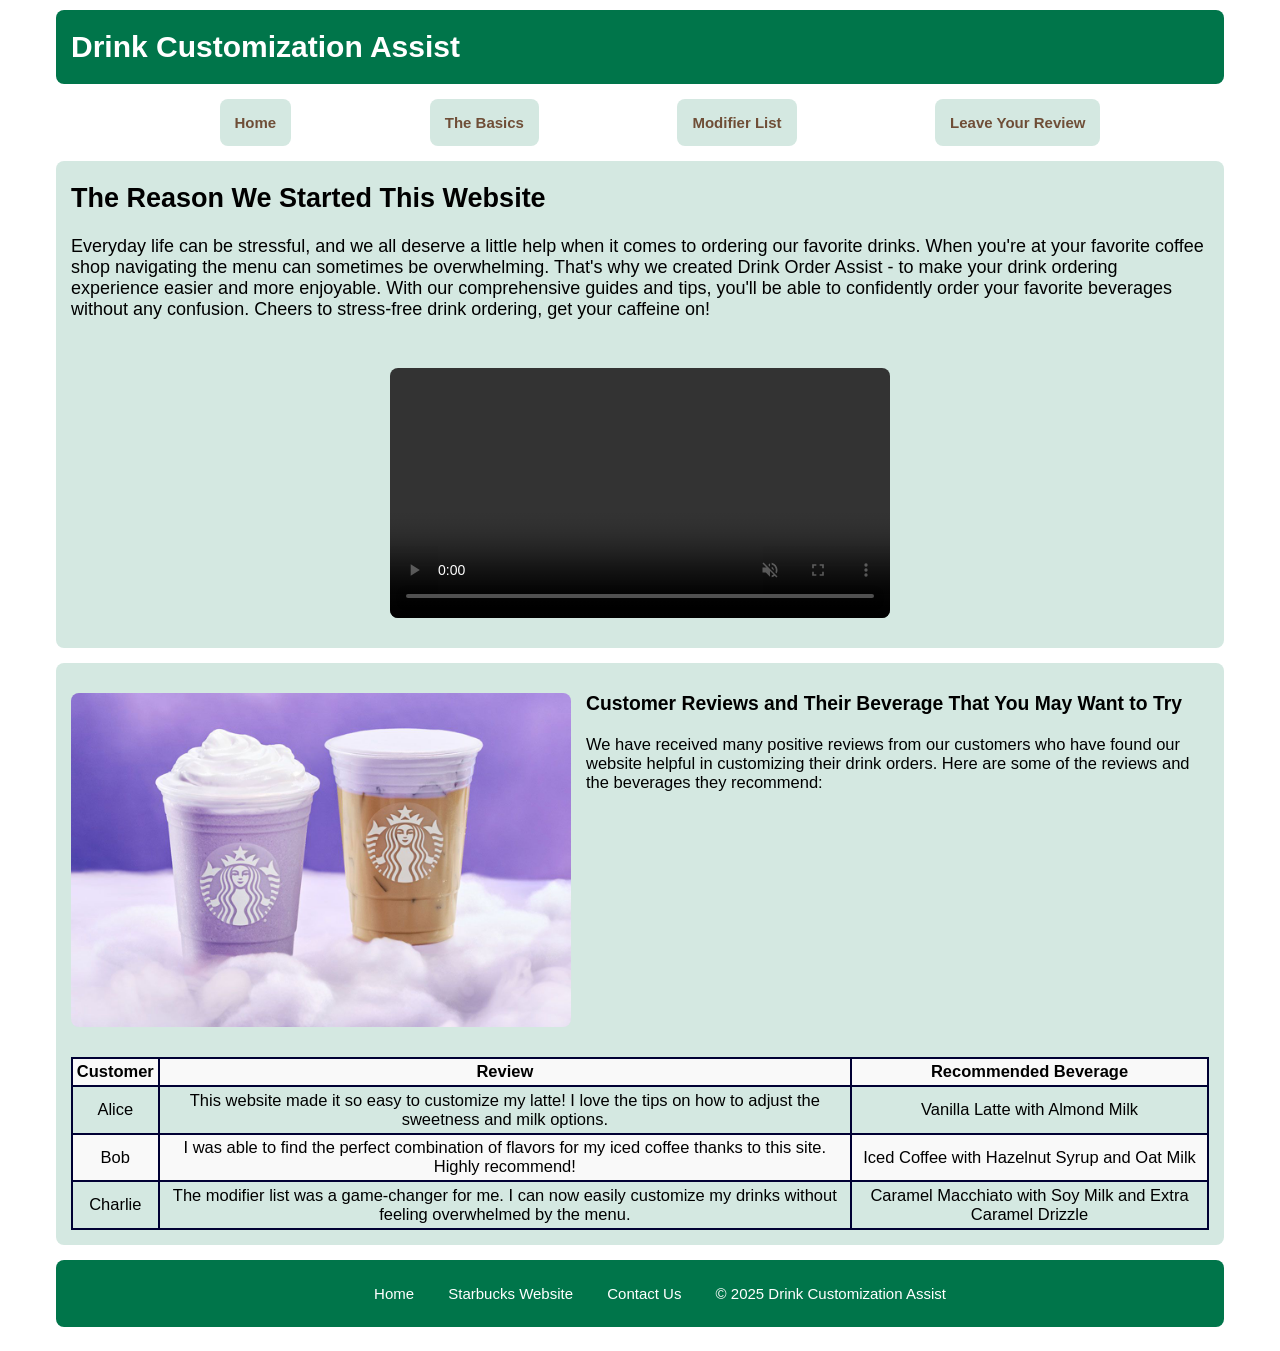
==== basics.html @ 6dc161cf "CIS 300 Project - Drink Customization Assist" ====
<!DOCTYPE html>
<html lang="en">
<head>
    <meta charset="utf-8">
    <meta name="description" content="A website to assist customers in 
    customizing their drink orders at coffee shops.">
    <title>Drink Customization Assist</title>
    <link href="drink.css" rel="stylesheet">
</head>
<body>
    <div id="wrapper">
    <header>
        <h1>Drink Customization Assist</h1>
    </header>
    <nav>
         <ul>
            <li><a href="index.html">Home</a></li>
            <li><a href="basics.html">The Basics</a></li>
            <li><a href="modifiers.html">Modifier List</a></li>
            <li><a href="review.html">Leave Your Review</a></li>
         </ul>
      </nav>
    <main>
        <section id="introduction-section">
            <div id="text-content">
                <h2>The Reason We Started This Website</h2>
                    <p>
                        Everyday life can be stressful, and we all deserve a little help 
                        when it comes to ordering our favorite drinks. When you're at your 
                        favorite coffee shop navigating the menu can sometimes be overwhelming. 
                        That's why we created Drink Order Assist - to make your drink ordering 
                        experience easier and more enjoyable. With our comprehensive guides and 
                        tips, you'll be able to confidently order your favorite beverages without 
                        any confusion. Cheers to stress-free drink ordering, get your caffeine on!
                    </p>
            </div>
            <video controls autoplay muted loop>
                <source src="video.mp4" type="video/mp4">
                Your browser does not support the video tag.
            </video>
        </section>
        <section id="reviews-section">
            <img src="lavender.jpg" alt="Image of Beverages" >
            <div class="text-content">
                <h3>Customer Reviews and Their Beverage That You May Want to Try</h2>
                    <p>
                        We have received many positive reviews from our 
                        customers who have found our website helpful in 
                        customizing their drink orders. Here are some of 
                        the reviews and the beverages they recommend:
                    </p>
            </div>
                <table>
                    <tr>
                        <th>Customer</th>
                        <th>Review</th>
                        <th>Recommended Beverage</th>
                    </tr>
                    <tr>
                        <td>Alice</td>
                        <td>This website made it so easy to customize my latte! I love the tips on how to adjust the sweetness and milk options.</td>
                        <td>Vanilla Latte with Almond Milk</td>
                    </tr>
                    <tr>
                        <td>Bob</td>
                        <td>I was able to find the perfect combination of flavors for my iced coffee thanks to this site. Highly recommend!</td>
                        <td>Iced Coffee with Hazelnut Syrup and Oat Milk</td>
                    </tr>
                    <tr>
                        <td>Charlie</td>
                        <td>The modifier list was a game-changer for me. I can now easily customize my drinks without feeling overwhelmed by the menu.</td>
                        <td>Caramel Macchiato with Soy Milk and Extra Caramel Drizzle</td>
                    </tr>
                </table>
        </section>
    </main>
    <footer>
        <ul>
            <li><a href="index.html">Home</a></li>
            <li><a href="https://www.starbucks.com/">Starbucks Website</a></li>
            <li><a href="mailto:emtan@asu.edu">Contact Us</a></li>
            <li>&copy; 2025 Drink Customization Assist</li>
        </ul>
    </footer>
    </div>
</body>
</html>
---- drink.css ----
/* Chosen Colors:
        text: #000000           (black)
        background: #ffffff     (white)
        primary: #00754a        (green)
        secondary: #d4e8e1      (light green)
        accent: #c89e6a         (tan)
        link: #6f4e37           (brown)
*/
body { 
    background-color: #ffffff;
    font-family: 'Trebuchet MS', Arial, sans-serif;
    padding: .1rem;
}
#wrapper {
    background-repeat: no-repeat; 
}
header { 
    background-color: #00754a; 
    color: #FFFFFF;
    text-align: center;
    padding: 20px 20px;
    margin: 0 1rem;
    border-radius: 8px;
}
header a {
    text-decoration: none;
}
nav {
    font-weight: bold;
    padding: 0;
}
nav ul {
    display: flex;
    justify-content: space-evenly;
    list-style-type: none;
}
nav a {
    text-decoration: none;
    display: block;
    background-color: #d4e8e1;
    padding: 1rem;
    color: #6f4e37;
    border-radius: 8px;
}
nav a:visited {
    color: #c89e6a;
}
nav a:hover {
    color: #FFFFFF;
    background-color: #00754a;
}
main { 
    background-color: #FFFFFF;
    padding: 0 1rem;
    display: block;
}
main a {
    color: #00754a;
    text-decoration: none;
}
#introduction-section {
    display: flex;
    align-items: flex-start;
    background-color: #d4e8e1;
    padding: 1rem;
    margin: 1rem 0;
    gap: 1rem;
    border-radius: 8px;
    font-size: 1.2rem;
}
.text-content {
    flex: 1;
}
video, img {
    display: block;
    margin: 1rem auto;
    width: 100%;
    max-width: 600px;
    height: auto;
    border-radius: 8px;
}
#reviews-section {
    display: flex;
    align-items: flex-start;
    background-color: #d4e8e1;
    padding: 1rem;
    gap: 1rem;
    border-radius: 8px;
    font-size: 1.1rem;
}
table {
    border: 2px solid #000033;
    border-collapse: collapse;
    
}
td, th {
    padding: .25rem;
    border: 2px solid #000033;
}
td {
    text-align: center;
    font-size: .9snirem;
}
tr:nth-of-type(odd) {
    background-color: #f9f9f9;
}
footer {
    background-color: #00754a;
    color: #FFFFFF;
    text-align: center;
    padding: 10px 20px;
    margin: 1rem;
    border-radius: 8px;
}
footer ul {
    list-style-type: none;
}
footer li {
    display: inline;
    margin: 0 1rem;
}
footer a {
    color: #FFFFFF;
    text-decoration: none;
}
footer a:hover {
    color: #c89e6a;
}
main ul  {
    list-style-type: disc;
    margin-left: 20px;
}
main ul li {
    margin-bottom: 10px;
}
h1  {   
    margin-bottom: 0;
    margin-top: 0;
}
h2 {
    margin-top: .5rem;
}
h3 {
    margin-top: 1rem;
}
@media (max-width:879px) {
    html {
        font-size: 14px;
    }
    #wrapper {
        margin: 1rem;
    }
    nav ul {
        display: block;
        margin: 0;
        padding: 1rem;
    }
    nav a {
        display: block;
        margin: .25rem 0;
        text-align: center;
    }
    #introduction-section,
    #reviews-section {
        flex-direction: column;
        align-items: center;
    }
    footer {
        text-align: center;
        padding: 2.5px 5px;
        margin: 1rem;
        border-radius: 8px;
    }
    footer ul {
        padding: 0;
        margin: 0;
    }
    footer li {
        display: block;
        margin: .5rem 0;
    }
    @supports (display: grid) {
        header {
            grid-area: header;
        }
        nav {
            grid-area: nav;
        }
        main {
            grid-area: main;
        }
        footer {
            grid-area: footer;
        }
        #wrapper {
            display: grid;
            grid-template-areas: 
                "header"
                "nav"
                "main"
                "footer";
        }
        #reviews-section .text-content {
            grid-area: text;
        }
        #reviews-section img {
            grid-area: image;
        }
        #reviews-section table {
            grid-area: table;
        }
        #reviews-section {
            display: grid;
            grid-template-areas: 
                "text"
                "image"
                "table";
            gap: 1rem;
        }
    }
}
@media (min-width: 880px) and (max-width: 1575px) {
    html {
        font-size: 15px;
    }
    #wrapper {
        margin: auto;
        width: 95%;
    }
    header {
        text-align: left;
        padding-left: 1em;
    }
    #introduction-section {
        flex-direction: column;
        align-items: center;
    }
    video, img {
        display: block;
        margin: 1rem auto;
        width: 100%;
        max-width: 500px;
        height: auto;
        border-radius: 8px;
    }
    @supports (display: grid) {
        #reviews-section .text-content {
            grid-area: text;
        }
        #reviews-section img {
            grid-area: image;
        }
        #reviews-section table {
            grid-area: table;
        }
        #reviews-section {
            display: grid;
            grid-template-areas: 
                "image text"
                "table table";
            gap: 1rem;
        }
    }
}

@media (min-width:1576px) {
    #wrapper {
        margin: auto;
        width: 95%;
    }
    header {
        text-align: left;
    }
    #introduction-section .text-content {
        margin: 4rem;
    }
    video {
        margin-right: 2rem;
    }
    @supports (display: grid) {
        header {
            grid-area: header;
        }
        nav {
            grid-area: nav;
        }
        main {
            grid-area: main;
        }
        footer {
            grid-area: footer;
        }
        #wrapper {
            display: grid;
            grid-template-areas: 
                "header nav"
                "main main"
                "footer footer";
        }
        #reviews-section .text-content {
            margin: 1.5rem 1rem;
            grid-area: text;
        }
        #reviews-section img {
            grid-area: image;
        }
        #reviews-section table {
            margin: 1.5rem 1rem;
            grid-area: table;
        }
        #reviews-section {
            display: grid;
            grid-template-areas: 
                "image text table";
            gap: 1rem;
        }
    }
}
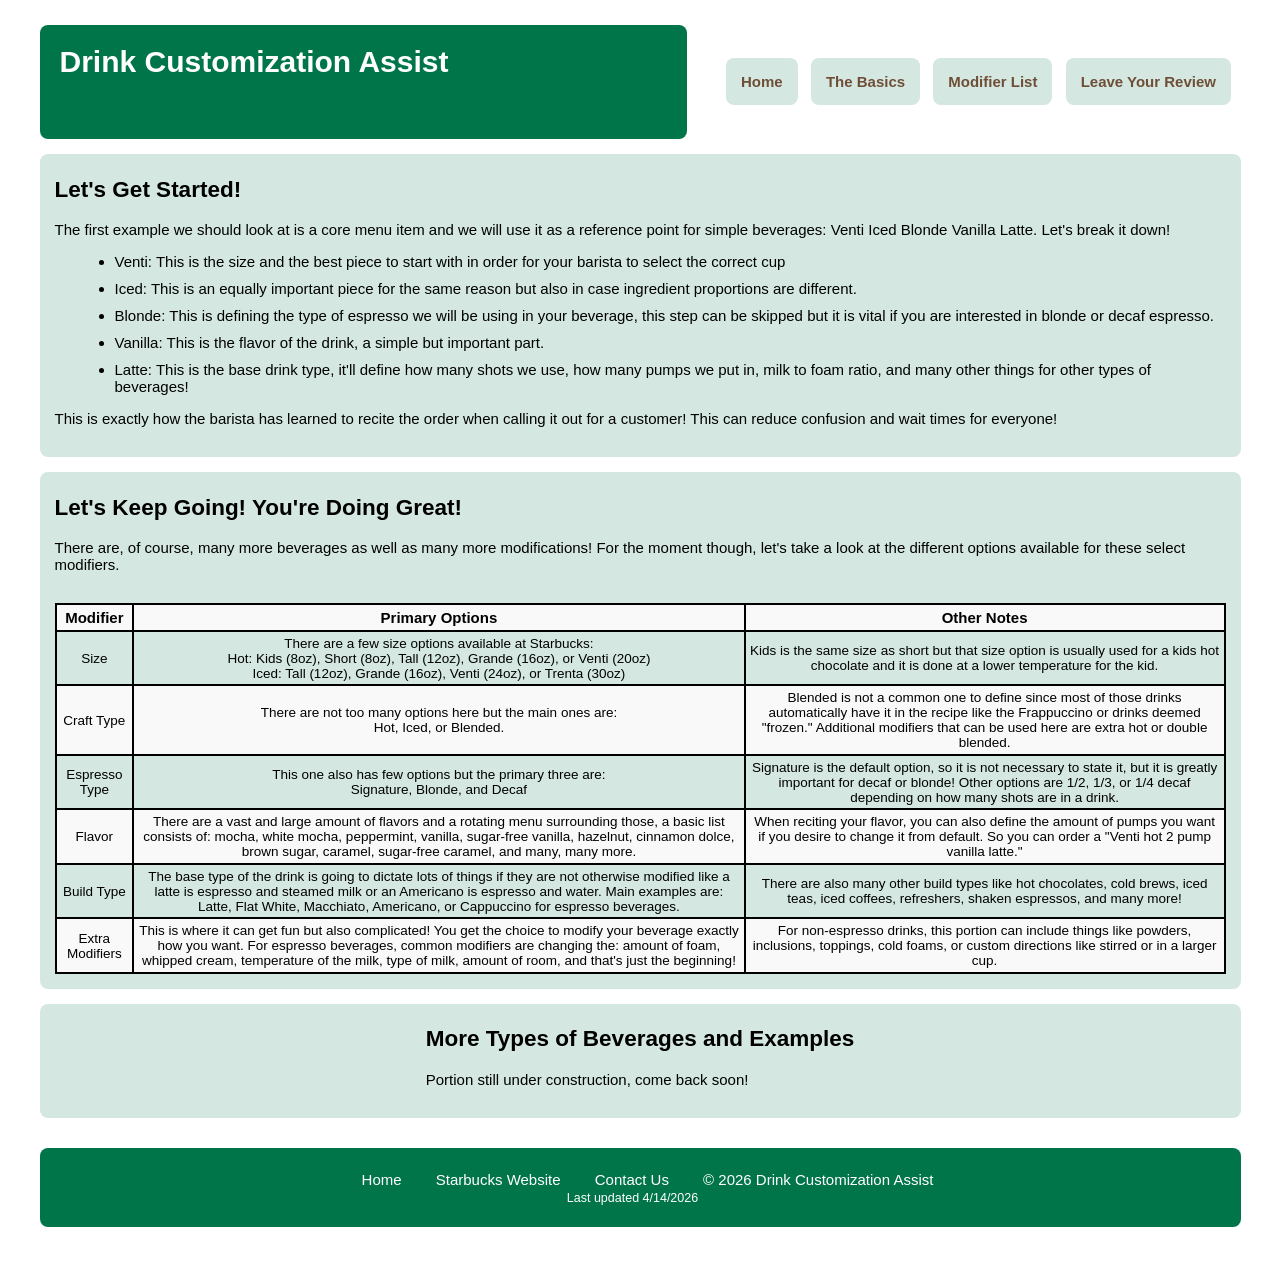
==== commit 96185132: "Created a second page and fixed on main/css Created a second page Fixed small errors on index.html C" ====
--- a/basics.html
+++ b/basics.html
@@ -4,7 +4,7 @@
     <meta charset="utf-8">
     <meta name="description" content="A website to assist customers in 
     customizing their drink orders at coffee shops.">
-    <title>Drink Customization Assist</title>
+    <title>Drink Customization Assist | Basics</title>
     <link href="drink.css" rel="stylesheet">
 </head>
 <body>
@@ -21,57 +21,146 @@
          </ul>
       </nav>
     <main>
-        <section id="introduction-section">
-            <div id="text-content">
-                <h2>The Reason We Started This Website</h2>
+        <section id="basics-intro">
+            <div class="text-content">
+                <h2>Let's Get Started!</h2>
                     <p>
-                        Everyday life can be stressful, and we all deserve a little help 
-                        when it comes to ordering our favorite drinks. When you're at your 
-                        favorite coffee shop navigating the menu can sometimes be overwhelming. 
-                        That's why we created Drink Order Assist - to make your drink ordering 
-                        experience easier and more enjoyable. With our comprehensive guides and 
-                        tips, you'll be able to confidently order your favorite beverages without 
-                        any confusion. Cheers to stress-free drink ordering, get your caffeine on!
+                        The first example we should look at is a core menu item and 
+                        we will use it as a reference point for simple beverages:
+                        Venti Iced Blonde Vanilla Latte. Let's break it down!
+                    </p>
+                    <ul>
+                        <li>
+                            Venti: This is the size and the best piece to start with 
+                            in order for your barista to select the correct cup
+                        </li>
+                        <li>
+                            Iced: This is an equally important piece for the same reason
+                            but also in case ingredient proportions are different.
+                        </li>
+                        <li>
+                            Blonde: This is defining the type of espresso we will be using
+                            in your beverage, this step can be skipped but it is vital if
+                            you are interested in blonde or decaf espresso.
+                        </li>
+                        <li>
+                            Vanilla: This is the flavor of the drink, a simple but important part.
+                        </li>
+                        <li>
+                            Latte: This is the base drink type, it'll define how many shots we use, 
+                            how many pumps we put in, milk to foam ratio, and many other things
+                            for other types of beverages!
+                        </li>
+                    </ul>
+                    <p>
+                        This is exactly how the barista has learned to recite the order
+                        when calling it out for a customer! This can reduce confusion and
+                        wait times for everyone!
                     </p>
             </div>
-            <video controls autoplay muted loop>
-                <source src="video.mp4" type="video/mp4">
-                Your browser does not support the video tag.
-            </video>
         </section>
-        <section id="reviews-section">
-            <img src="lavender.jpg" alt="Image of Beverages" >
+        <section id="basics-extended">
             <div class="text-content">
-                <h3>Customer Reviews and Their Beverage That You May Want to Try</h2>
+                <h2>Let's Keep Going! You're Doing Great!</h2>
                     <p>
-                        We have received many positive reviews from our 
-                        customers who have found our website helpful in 
-                        customizing their drink orders. Here are some of 
-                        the reviews and the beverages they recommend:
+                        There are, of course, many more beverages as well as many 
+                        more modifications! For the moment though, let's take a look
+                        at the different options available for these select modifiers.
                     </p>
             </div>
                 <table>
                     <tr>
-                        <th>Customer</th>
-                        <th>Review</th>
-                        <th>Recommended Beverage</th>
+                        <th>Modifier</th>
+                        <th>Primary Options</th>
+                        <th>Other Notes</th>
                     </tr>
                     <tr>
-                        <td>Alice</td>
-                        <td>This website made it so easy to customize my latte! I love the tips on how to adjust the sweetness and milk options.</td>
-                        <td>Vanilla Latte with Almond Milk</td>
+                        <td>Size</td>
+                        <td>There are a few size options available at Starbucks: <br>
+                            Hot: Kids (8oz), Short (8oz), Tall (12oz), Grande (16oz), or Venti (20oz) <br>
+                            Iced: Tall (12oz), Grande (16oz), Venti (24oz), or Trenta (30oz)
+                        </td>
+                        <td>
+                            Kids is the same size as short but that size option is usually used for
+                            a kids hot chocolate and it is done at a lower temperature for the kid.
+                        </td>
                     </tr>
                     <tr>
-                        <td>Bob</td>
-                        <td>I was able to find the perfect combination of flavors for my iced coffee thanks to this site. Highly recommend!</td>
-                        <td>Iced Coffee with Hazelnut Syrup and Oat Milk</td>
+                        <td>Craft Type</td>
+                        <td>
+                            There are not too many options here but the main ones are: <br>
+                            Hot, Iced, or Blended.
+                        </td>
+                        <td>
+                            Blended is not a common one to define since most of those drinks
+                            automatically have it in the recipe like the Frappuccino or drinks
+                            deemed "frozen." Additional modifiers that can be used here are 
+                            extra hot or double blended.
+                        </td>
                     </tr>
                     <tr>
-                        <td>Charlie</td>
-                        <td>The modifier list was a game-changer for me. I can now easily customize my drinks without feeling overwhelmed by the menu.</td>
-                        <td>Caramel Macchiato with Soy Milk and Extra Caramel Drizzle</td>
+                        <td>Espresso Type</td>
+                        <td>
+                            This one also has few options but the primary three are: <br>
+                            Signature, Blonde, and Decaf
+                        </td>
+                        <td>
+                            Signature is the default option, so it is not necessary to state it, 
+                            but it is greatly important for decaf or blonde! Other options are 
+                            1/2, 1/3, or 1/4 decaf depending on how many shots are in a drink.
+                        </td>
+                    </tr>
+                    <tr>
+                        <td>Flavor</td>
+                        <td>
+                            There are a vast and large amount of flavors and a rotating menu 
+                            surrounding those, a basic list consists of: mocha, white mocha, 
+                            peppermint, vanilla, sugar-free vanilla, hazelnut, cinnamon dolce, 
+                            brown sugar, caramel, sugar-free caramel, and many, many more.
+                        </td>
+                        <td>
+                            When reciting your flavor, you can also define the amount of pumps
+                            you want if you desire to change it from default. So you can order
+                            a "Venti hot 2 pump vanilla latte."
+                        </td>
+                    </tr>
+                    <tr>
+                        <td>Build Type</td>
+                        <td>
+                            The base type of the drink is going to dictate lots of things if 
+                            they are not otherwise modified like a latte is espresso and steamed 
+                            milk or an Americano is espresso and water. Main examples are: Latte, 
+                            Flat White, Macchiato, Americano, or Cappuccino for espresso beverages.
+                        </td>
+                        <td>
+                            There are also many other build types like hot chocolates, cold brews, 
+                            iced teas, iced coffees, refreshers, shaken espressos, and many more!
+                        </td>
+                    </tr>
+                    <tr>
+                        <td>Extra Modifiers</td>
+                        <td>
+                            This is where it can get fun but also complicated! You get the choice 
+                            to modify your beverage exactly how you want. For espresso beverages, 
+                            common modifiers are changing the: amount of foam, whipped cream, 
+                            temperature of the milk, type of milk, amount of room, and that's 
+                            just the beginning!
+                        </td>
+                        <td>
+                            For non-espresso drinks, this portion can include things like powders, 
+                            inclusions, toppings, cold foams, or custom directions like stirred or 
+                            in a larger cup.
+                        </td>
                     </tr>
                 </table>
+        </section>
+        <section id="more-beverages">
+            <div class="text-content">
+                <h2>More Types of Beverages and Examples</h2>
+                <p>
+                    Portion still under construction, come back soon!
+                </p>
+            </div>
         </section>
     </main>
     <footer>
@@ -79,7 +168,7 @@
             <li><a href="index.html">Home</a></li>
             <li><a href="https://www.starbucks.com/">Starbucks Website</a></li>
             <li><a href="mailto:emtan@asu.edu">Contact Us</a></li>
-            <li>&copy; 2025 Drink Customization Assist</li>
+            <li>&copy; 2026 Drink Customization Assist <br><small>Last updated 4/14/2026</small></li>
         </ul>
     </footer>
     </div>
--- a/drink.css
+++ b/drink.css
@@ -1,72 +1,73 @@
 /* Chosen Colors:
-        text: #000000           (black)
-        background: #ffffff     (white)
+        text: black             (black)
+        background: white       (white)
         primary: #00754a        (green)
         secondary: #d4e8e1      (light green)
         accent: #c89e6a         (tan)
         link: #6f4e37           (brown)
 */
+* {
+    box-sizing: border-box;
+}
+html {
+    font-size: 14px;
+    }
 body { 
-    background-color: #ffffff;
+    background-color: white;
     font-family: 'Trebuchet MS', Arial, sans-serif;
     padding: .1rem;
 }
+a {
+    text-decoration: none;
+}
 #wrapper {
-    background-repeat: no-repeat; 
+    background-repeat: no-repeat;
+    margin: 1rem; 
 }
 header { 
     background-color: #00754a; 
-    color: #FFFFFF;
+    color: white;
     text-align: center;
     padding: 20px 20px;
     margin: 0 1rem;
     border-radius: 8px;
 }
-header a {
-    text-decoration: none;
-}
 nav {
     font-weight: bold;
     padding: 0;
 }
 nav ul {
+    display: grid;
+    grid-template-columns: 1fr 1fr;
+    padding: 1rem;
+    list-style-type: none;
+}
+nav a {
     display: flex;
-    justify-content: space-evenly;
-    list-style-type: none;
-}
-nav a {
-    text-decoration: none;
-    display: block;
+    justify-content: center;
     background-color: #d4e8e1;
-    padding: 1rem;
+    padding: 2rem;
     color: #6f4e37;
     border-radius: 8px;
+    margin: .25rem .25rem;
 }
 nav a:visited {
     color: #c89e6a;
 }
 nav a:hover {
-    color: #FFFFFF;
+    color: white;
     background-color: #00754a;
 }
 main { 
-    background-color: #FFFFFF;
+    background-color: white;
     padding: 0 1rem;
     display: block;
 }
 main a {
     color: #00754a;
-    text-decoration: none;
 }
 #introduction-section {
-    display: flex;
-    align-items: flex-start;
-    background-color: #d4e8e1;
-    padding: 1rem;
-    margin: 1rem 0;
-    gap: 1rem;
-    border-radius: 8px;
-    font-size: 1.2rem;
+    font-size: 1.2rem;   
 }
 .text-content {
     flex: 1;
@@ -80,48 +81,53 @@
     border-radius: 8px;
 }
 #reviews-section {
+    font-size: 1.1rem;
+}
+main > section {
     display: flex;
-    align-items: flex-start;
+    flex-direction: column;
+    align-items: center;
     background-color: #d4e8e1;
     padding: 1rem;
     gap: 1rem;
     border-radius: 8px;
-    font-size: 1.1rem;
+    margin: 1rem 0;
 }
 table {
-    border: 2px solid #000033;
+    border: 2px solid black;
     border-collapse: collapse;
     
 }
 td, th {
     padding: .25rem;
-    border: 2px solid #000033;
+    border: 2px solid black;
 }
 td {
     text-align: center;
-    font-size: .9snirem;
+    font-size: .9rem;
 }
 tr:nth-of-type(odd) {
     background-color: #f9f9f9;
 }
 footer {
     background-color: #00754a;
-    color: #FFFFFF;
+    color: white;
     text-align: center;
-    padding: 10px 20px;
     margin: 1rem;
     border-radius: 8px;
+    padding: 2.5px 5px;
 }
 footer ul {
+    padding: 0;
+    margin: 0;
     list-style-type: none;
 }
 footer li {
-    display: inline;
-    margin: 0 1rem;
+    display: block;
+    margin: .5rem 0;
 }
 footer a {
-    color: #FFFFFF;
-    text-decoration: none;
+    color: white;
 }
 footer a:hover {
     color: #c89e6a;
@@ -143,97 +149,16 @@
 h3 {
     margin-top: 1rem;
 }
-@media (max-width:879px) {
+
+@media screen and (min-width: 600px) {
     html {
-        font-size: 14px;
-    }
-    #wrapper {
-        margin: 1rem;
+        font-size: 15px;
     }
     nav ul {
         display: block;
-        margin: 0;
+    }
+    nav a {
         padding: 1rem;
-    }
-    nav a {
-        display: block;
-        margin: .25rem 0;
-        text-align: center;
-    }
-    #introduction-section,
-    #reviews-section {
-        flex-direction: column;
-        align-items: center;
-    }
-    footer {
-        text-align: center;
-        padding: 2.5px 5px;
-        margin: 1rem;
-        border-radius: 8px;
-    }
-    footer ul {
-        padding: 0;
-        margin: 0;
-    }
-    footer li {
-        display: block;
-        margin: .5rem 0;
-    }
-    @supports (display: grid) {
-        header {
-            grid-area: header;
-        }
-        nav {
-            grid-area: nav;
-        }
-        main {
-            grid-area: main;
-        }
-        footer {
-            grid-area: footer;
-        }
-        #wrapper {
-            display: grid;
-            grid-template-areas: 
-                "header"
-                "nav"
-                "main"
-                "footer";
-        }
-        #reviews-section .text-content {
-            grid-area: text;
-        }
-        #reviews-section img {
-            grid-area: image;
-        }
-        #reviews-section table {
-            grid-area: table;
-        }
-        #reviews-section {
-            display: grid;
-            grid-template-areas: 
-                "text"
-                "image"
-                "table";
-            gap: 1rem;
-        }
-    }
-}
-@media (min-width: 880px) and (max-width: 1575px) {
-    html {
-        font-size: 15px;
-    }
-    #wrapper {
-        margin: auto;
-        width: 95%;
-    }
-    header {
-        text-align: left;
-        padding-left: 1em;
-    }
-    #introduction-section {
-        flex-direction: column;
-        align-items: center;
     }
     video, img {
         display: block;
@@ -243,6 +168,9 @@
         height: auto;
         border-radius: 8px;
     }
+    footer {
+        padding: 10px 20px; 
+    }
     @supports (display: grid) {
         #reviews-section .text-content {
             grid-area: text;
@@ -263,19 +191,48 @@
     }
 }
 
-@media (min-width:1576px) {
-    #wrapper {
-        margin: auto;
-        width: 95%;
-    }
+@media screen and (min-width:1024px) {
     header {
         text-align: left;
+        align-items: center;
+    }
+    nav {
+        padding-left: 0;
+    }
+    nav ul {
+        display: flex;
+        align-items: center;
+        justify-content: space-evenly;
+    }
+    nav a {
+        text-align: center;
     }
     #introduction-section .text-content {
-        margin: 4rem;
-    }
-    video {
-        margin-right: 2rem;
+        margin: 1rem 2rem 0 2rem;
+    }
+    video, img {
+        display: block;
+        margin: 1rem auto;
+        width: 100%;
+        max-width: 600px;
+        height: auto;
+        border-radius: 8px;
+    }
+    img {
+        min-width: 200px;
+    }
+    #reviews-section .text-content {
+        margin: 1.5rem 1rem;
+    }
+    #reviews-section table {
+        margin: 1.5rem 1rem;
+    }
+    footer {
+        padding: 1.5rem;
+    }
+    footer li {
+        display: inline;
+        margin: 0 1rem; 
     }
     @supports (display: grid) {
         header {
@@ -296,16 +253,15 @@
                 "header nav"
                 "main main"
                 "footer footer";
+            grid-template-columns: 1fr 45%;
         }
         #reviews-section .text-content {
-            margin: 1.5rem 1rem;
             grid-area: text;
         }
         #reviews-section img {
             grid-area: image;
         }
         #reviews-section table {
-            margin: 1.5rem 1rem;
             grid-area: table;
         }
         #reviews-section {
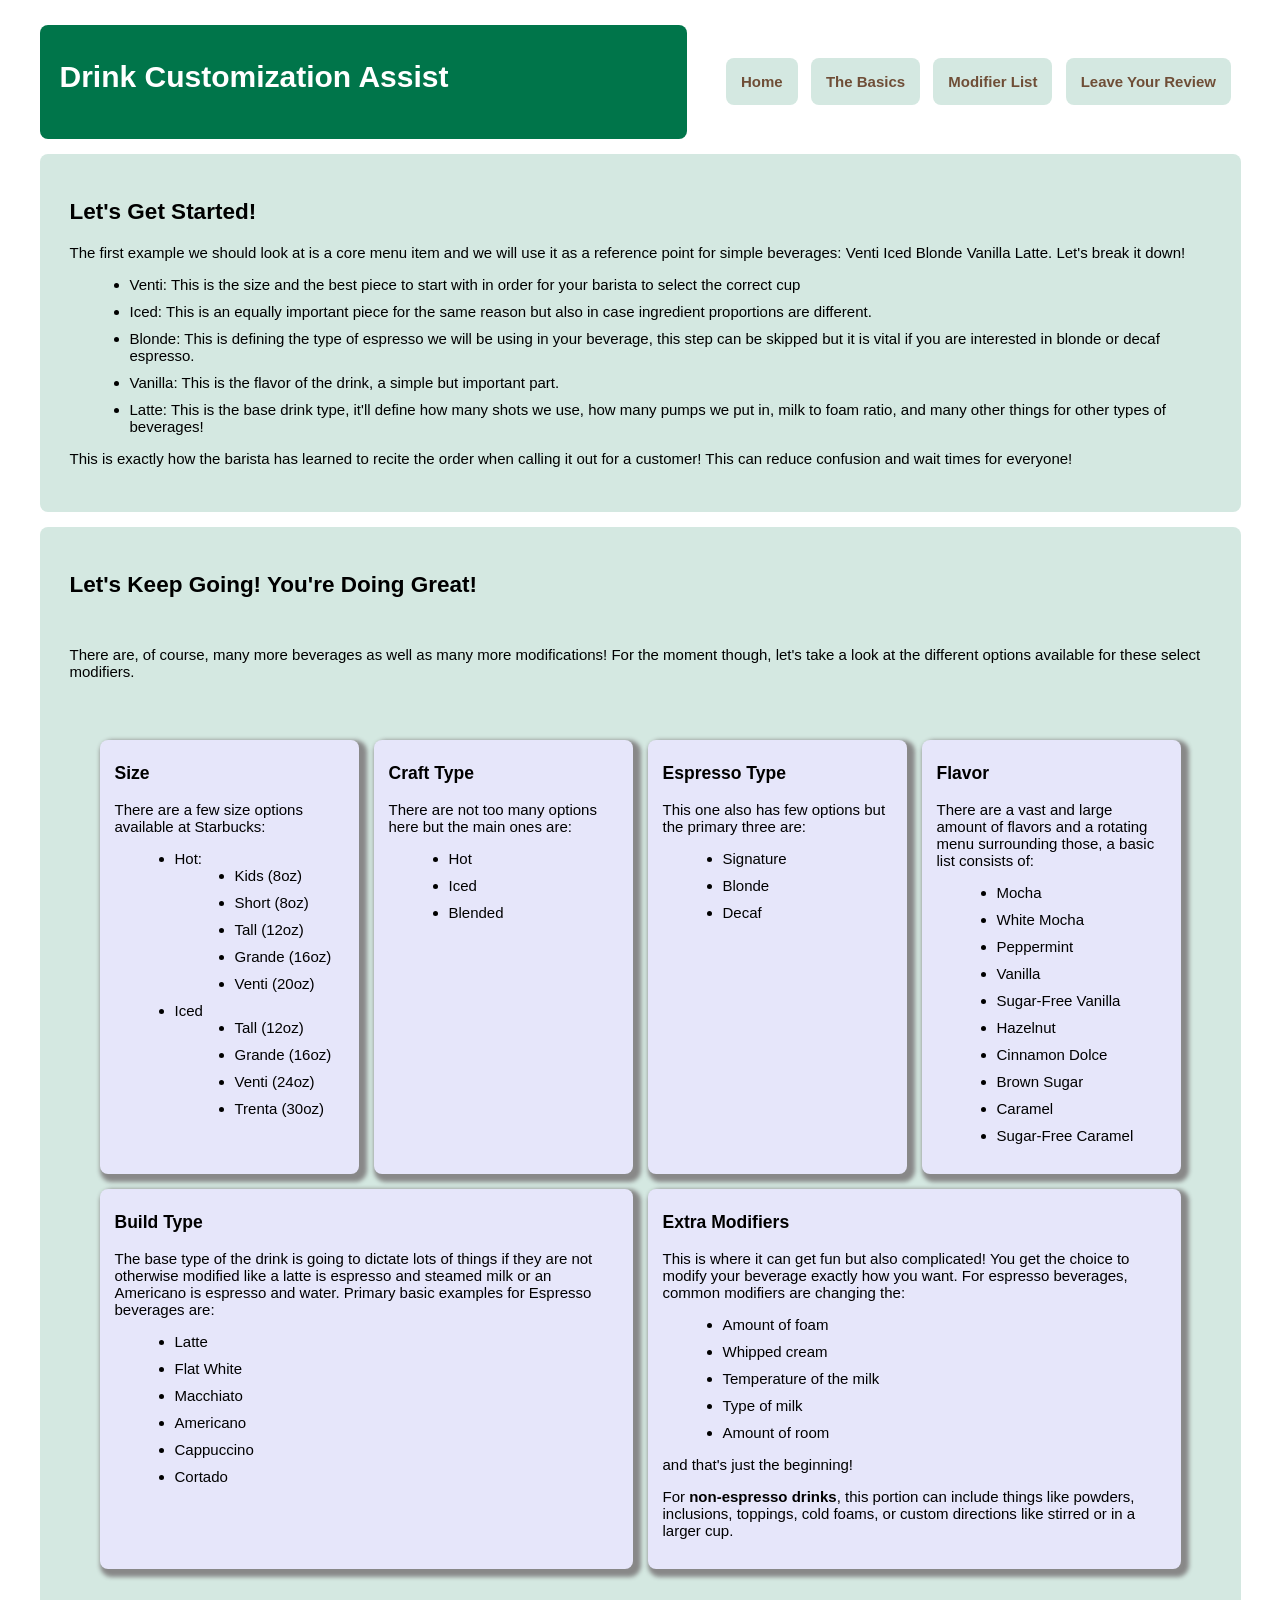
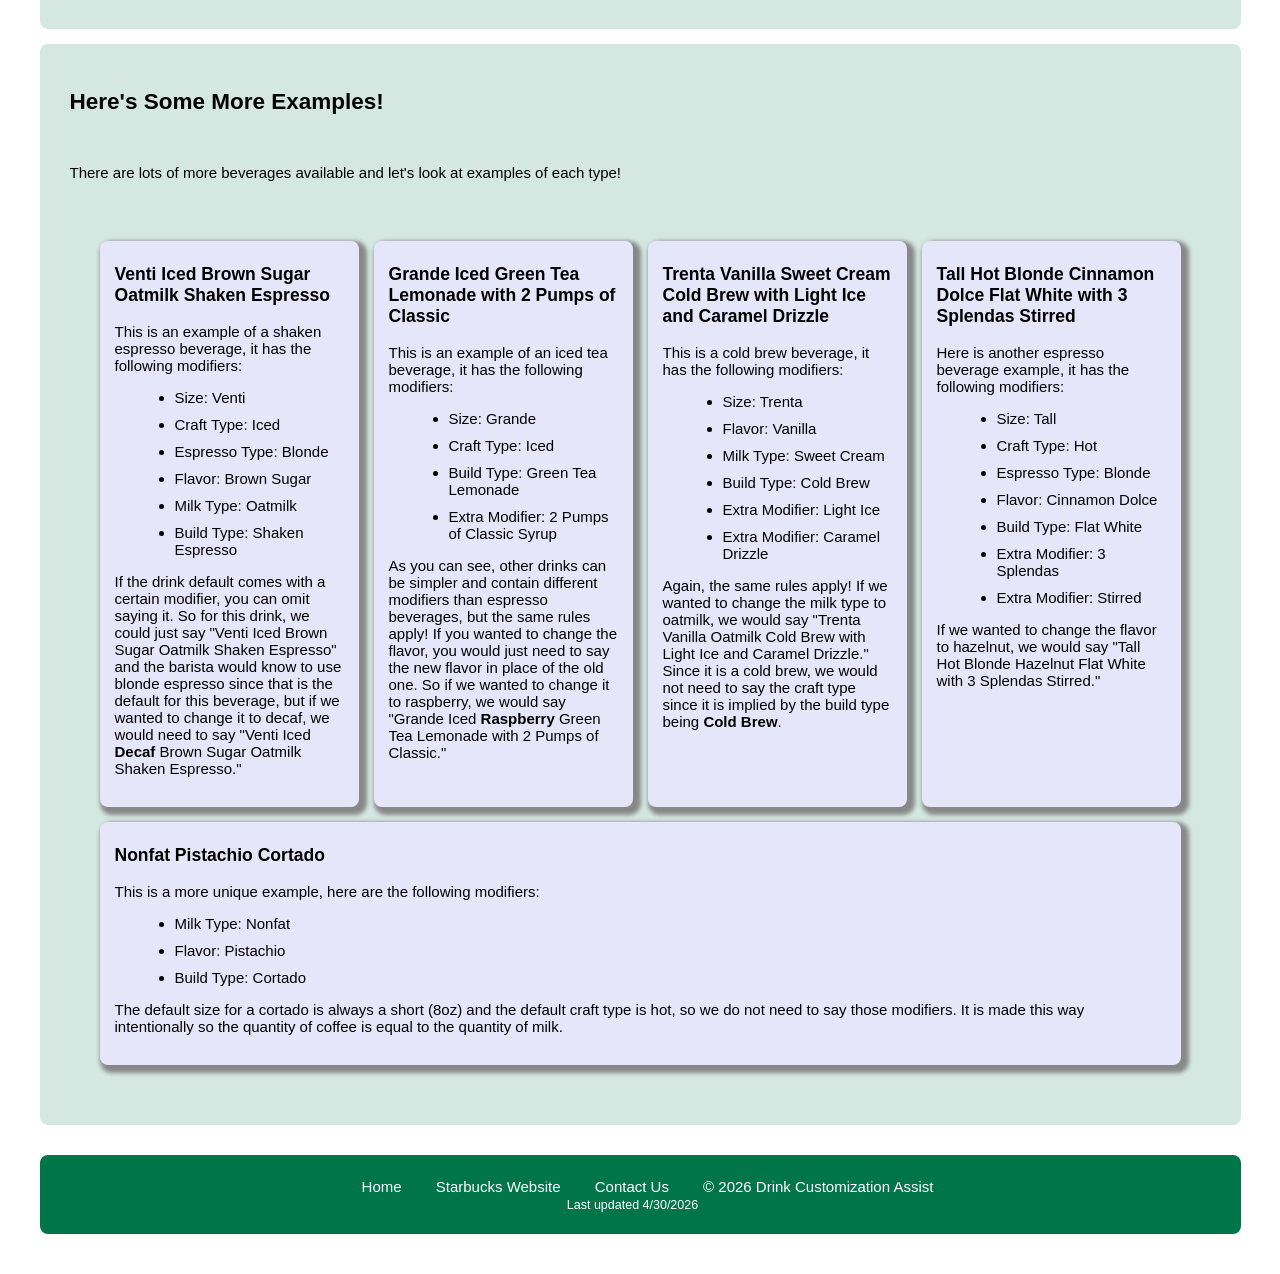
==== commit 0fbf4034: "Finalization of website with fourth webpage added" ====
--- a/basics.html
+++ b/basics.html
@@ -3,7 +3,7 @@
 <head>
     <meta charset="utf-8">
     <meta name="description" content="A website to assist customers in 
-    customizing their drink orders at coffee shops.">
+    customizing their drink orders at coffee shops, this page explains the basics.">
     <title>Drink Customization Assist | Basics</title>
     <link href="drink.css" rel="stylesheet">
 </head>
@@ -60,106 +60,204 @@
             </div>
         </section>
         <section id="basics-extended">
-            <div class="text-content">
-                <h2>Let's Keep Going! You're Doing Great!</h2>
-                    <p>
-                        There are, of course, many more beverages as well as many 
-                        more modifications! For the moment though, let's take a look
-                        at the different options available for these select modifiers.
-                    </p>
+            <h2>Let's Keep Going! You're Doing Great!</h2>
+            <p>
+                There are, of course, many more beverages as well as many 
+                more modifications! For the moment though, let's take a look
+                at the different options available for these select modifiers.
+            </p>
+            <div class="card-row">
+                <section>
+                    <h3>Size</h3>
+                    <p>There are a few size options available at Starbucks:
+                        <ul>
+                            <li>
+                                Hot: 
+                                <ul>
+                                    <li>Kids (8oz)</li>
+                                    <li>Short (8oz)</li>
+                                    <li>Tall (12oz)</li>
+                                    <li>Grande (16oz)</li>
+                                    <li>Venti (20oz)</li>
+                                </ul>
+                            </li>
+                            <li>Iced
+                                <ul>
+                                    <li>Tall (12oz)</li>
+                                    <li>Grande (16oz)</li>
+                                    <li>Venti (24oz)</li>
+                                    <li>Trenta (30oz)</li>
+                                </ul>
+                            </li>
+                        </ul>
+                    </p>
+                </section>
+                <section>
+                    <h3>Craft Type</h3>
+                    <p>There are not too many options here but the main ones are:
+                        <ul>
+                            <li>Hot</li>
+                            <li>Iced</li>
+                            <li>Blended</li>
+                    </p>
+                </section>
+                <section>
+                    <h3>Espresso Type</h3>
+                    <p>This one also has few options but the primary three are:
+                        <ul>
+                            <li>Signature</li>
+                            <li>Blonde</li>
+                            <li>Decaf</li>
+                        </ul>
+                    </p>
+                </section>
+                <section>
+                    <h3>Flavor</h3>
+                    <p>There are a vast and large amount of flavors and a rotating menu 
+                        surrounding those, a basic list consists of:
+                        <ul>
+                            <li>Mocha</li>
+                            <li>White Mocha</li>
+                            <li>Peppermint</li>
+                            <li>Vanilla</li>
+                            <li>Sugar-Free Vanilla</li>
+                            <li>Hazelnut</li>
+                            <li>Cinnamon Dolce</li>
+                            <li>Brown Sugar</li>
+                            <li>Caramel</li>
+                            <li>Sugar-Free Caramel</li>
+                        </ul>
+                    </p>
+                </section>
+                <section>
+                    <h3>Build Type</h3>
+                    <p>The base type of the drink is going to dictate lots of things if 
+                        they are not otherwise modified like a latte is espresso and steamed 
+                        milk or an Americano is espresso and water. Primary basic examples 
+                        for Espresso beverages are:
+                        <ul>
+                            <li>Latte</li>
+                            <li>Flat White</li>
+                            <li>Macchiato</li>
+                            <li>Americano</li>
+                            <li>Cappuccino</li>
+                            <li>Cortado</li>
+                        </ul>
+                    </p>
+                </section>
+                <section>
+                    <h3>Extra Modifiers</h3>
+                    <p>This is where it can get fun but also complicated! You get the choice 
+                        to modify your beverage exactly how you want. For espresso beverages, 
+                        common modifiers are changing the: 
+                        <ul>
+                            <li>Amount of foam</li>
+                            <li>Whipped cream</li>
+                            <li>Temperature of the milk</li>
+                            <li>Type of milk</li>
+                            <li>Amount of room</li>
+                        </ul>
+                            and that's just the beginning!
+                    </p>
+                    <p>
+                        For <strong>non-espresso drinks</strong>, this portion can include things like powders, 
+                        inclusions, toppings, cold foams, or custom directions like stirred or 
+                        in a larger cup.
+                    </p>
+                </section>
             </div>
-                <table>
-                    <tr>
-                        <th>Modifier</th>
-                        <th>Primary Options</th>
-                        <th>Other Notes</th>
-                    </tr>
-                    <tr>
-                        <td>Size</td>
-                        <td>There are a few size options available at Starbucks: <br>
-                            Hot: Kids (8oz), Short (8oz), Tall (12oz), Grande (16oz), or Venti (20oz) <br>
-                            Iced: Tall (12oz), Grande (16oz), Venti (24oz), or Trenta (30oz)
-                        </td>
-                        <td>
-                            Kids is the same size as short but that size option is usually used for
-                            a kids hot chocolate and it is done at a lower temperature for the kid.
-                        </td>
-                    </tr>
-                    <tr>
-                        <td>Craft Type</td>
-                        <td>
-                            There are not too many options here but the main ones are: <br>
-                            Hot, Iced, or Blended.
-                        </td>
-                        <td>
-                            Blended is not a common one to define since most of those drinks
-                            automatically have it in the recipe like the Frappuccino or drinks
-                            deemed "frozen." Additional modifiers that can be used here are 
-                            extra hot or double blended.
-                        </td>
-                    </tr>
-                    <tr>
-                        <td>Espresso Type</td>
-                        <td>
-                            This one also has few options but the primary three are: <br>
-                            Signature, Blonde, and Decaf
-                        </td>
-                        <td>
-                            Signature is the default option, so it is not necessary to state it, 
-                            but it is greatly important for decaf or blonde! Other options are 
-                            1/2, 1/3, or 1/4 decaf depending on how many shots are in a drink.
-                        </td>
-                    </tr>
-                    <tr>
-                        <td>Flavor</td>
-                        <td>
-                            There are a vast and large amount of flavors and a rotating menu 
-                            surrounding those, a basic list consists of: mocha, white mocha, 
-                            peppermint, vanilla, sugar-free vanilla, hazelnut, cinnamon dolce, 
-                            brown sugar, caramel, sugar-free caramel, and many, many more.
-                        </td>
-                        <td>
-                            When reciting your flavor, you can also define the amount of pumps
-                            you want if you desire to change it from default. So you can order
-                            a "Venti hot 2 pump vanilla latte."
-                        </td>
-                    </tr>
-                    <tr>
-                        <td>Build Type</td>
-                        <td>
-                            The base type of the drink is going to dictate lots of things if 
-                            they are not otherwise modified like a latte is espresso and steamed 
-                            milk or an Americano is espresso and water. Main examples are: Latte, 
-                            Flat White, Macchiato, Americano, or Cappuccino for espresso beverages.
-                        </td>
-                        <td>
-                            There are also many other build types like hot chocolates, cold brews, 
-                            iced teas, iced coffees, refreshers, shaken espressos, and many more!
-                        </td>
-                    </tr>
-                    <tr>
-                        <td>Extra Modifiers</td>
-                        <td>
-                            This is where it can get fun but also complicated! You get the choice 
-                            to modify your beverage exactly how you want. For espresso beverages, 
-                            common modifiers are changing the: amount of foam, whipped cream, 
-                            temperature of the milk, type of milk, amount of room, and that's 
-                            just the beginning!
-                        </td>
-                        <td>
-                            For non-espresso drinks, this portion can include things like powders, 
-                            inclusions, toppings, cold foams, or custom directions like stirred or 
-                            in a larger cup.
-                        </td>
-                    </tr>
-                </table>
         </section>
         <section id="more-beverages">
-            <div class="text-content">
-                <h2>More Types of Beverages and Examples</h2>
-                <p>
-                    Portion still under construction, come back soon!
-                </p>
+            <h2>Here's Some More Examples!</h2>
+            <p>
+                There are lots of more beverages available and let's look at examples of each type!
+            </p>
+            <div class="card-row">
+                <section>
+                    <h3>Venti Iced Brown Sugar Oatmilk Shaken Espresso</h3>
+                    <p>
+                        This is an example of a shaken espresso beverage, it has the following modifiers:
+                        <ul>
+                            <li>Size: Venti</li>
+                            <li>Craft Type: Iced</li>
+                            <li>Espresso Type: Blonde</li>
+                            <li>Flavor: Brown Sugar</li>
+                            <li>Milk Type: Oatmilk</li>
+                            <li>Build Type: Shaken Espresso</li>
+                        </ul>
+                        If the drink default comes with a certain modifier, you can omit saying it. So for 
+                        this drink, we could just say "Venti Iced Brown Sugar Oatmilk Shaken Espresso" and 
+                        the barista would know to use blonde espresso since that is the default for this 
+                        beverage, but if we wanted to change it to decaf, we would need to say "Venti Iced 
+                        <strong>Decaf</strong> Brown Sugar Oatmilk Shaken Espresso."
+                    </p>
+                </section>
+                <section>
+                    <h3>Grande Iced Green Tea Lemonade with 2 Pumps of Classic</h3>
+                    <p>
+                        This is an example of an iced tea beverage, it has the following modifiers:
+                        <ul>
+                            <li>Size: Grande</li>
+                            <li>Craft Type: Iced</li>
+                            <li>Build Type: Green Tea Lemonade</li>
+                            <li>Extra Modifier: 2 Pumps of Classic Syrup</li>
+                        </ul>
+                        As you can see, other drinks can be simpler and contain different modifiers than 
+                        espresso beverages, but the same rules apply! If you wanted to change the flavor, 
+                        you would just need to say the new flavor in place of the old one. So if we wanted 
+                        to change it to raspberry, we would say "Grande Iced <strong>Raspberry</strong> Green 
+                        Tea Lemonade with 2 Pumps of Classic."
+                    </p>
+                </section>
+                <section>
+                    <h3>Trenta Vanilla Sweet Cream Cold Brew with Light Ice and Caramel Drizzle</h3>
+                    <p>
+                        This is a cold brew beverage, it has the following modifiers:
+                        <ul>
+                            <li>Size: Trenta</li>
+                            <li>Flavor: Vanilla</li>
+                            <li>Milk Type: Sweet Cream</li>
+                            <li>Build Type: Cold Brew</li>
+                            <li>Extra Modifier: Light Ice</li>
+                            <li>Extra Modifier: Caramel Drizzle</li>
+                        </ul>
+                        Again, the same rules apply! If we wanted to change the milk type to oatmilk, we 
+                        would say "Trenta Vanilla Oatmilk Cold Brew with Light Ice and Caramel Drizzle."
+                        Since it is a cold brew, we would not need to say the craft type since it is 
+                        implied by the build type being <strong>Cold Brew</strong>.
+                    </p>
+                </section>
+                <section>
+                    <h3>Tall Hot Blonde Cinnamon Dolce Flat White with 3 Splendas Stirred</h3>
+                    <p>
+                        Here is another espresso beverage example, it has the following modifiers:
+                        <ul>
+                            <li>Size: Tall</li>
+                            <li>Craft Type: Hot</li>
+                            <li>Espresso Type: Blonde</li>
+                            <li>Flavor: Cinnamon Dolce</li>
+                            <li>Build Type: Flat White</li>
+                            <li>Extra Modifier: 3 Splendas</li>
+                            <li>Extra Modifier: Stirred</li>
+                        </ul>
+                        If we wanted to change the flavor to hazelnut, we would say "Tall Hot 
+                        Blonde Hazelnut Flat White with 3 Splendas Stirred."
+                    </p>
+                </section>
+                <section>
+                    <h3>Nonfat Pistachio Cortado</h3>
+                    <p>
+                        This is a more unique example, here are the following modifiers:
+                        <ul>
+                            <li>Milk Type: Nonfat</li>
+                            <li>Flavor: Pistachio</li>
+                            <li>Build Type: Cortado</li>
+                        </ul>
+                        The default size for a cortado is always a short (8oz) and the default 
+                        craft type is hot, so we do not need to say those modifiers. It is made
+                        this way intentionally so the quantity of coffee is equal to the quantity of milk.
+                    </p>
+                </section>
             </div>
         </section>
     </main>
@@ -168,7 +266,7 @@
             <li><a href="index.html">Home</a></li>
             <li><a href="https://www.starbucks.com/">Starbucks Website</a></li>
             <li><a href="mailto:emtan@asu.edu">Contact Us</a></li>
-            <li>&copy; 2026 Drink Customization Assist <br><small>Last updated 4/14/2026</small></li>
+            <li>&copy; 2026 Drink Customization Assist <br><small>Last updated 4/30/2026</small></li>
         </ul>
     </footer>
     </div>
--- a/drink.css
+++ b/drink.css
@@ -32,6 +32,16 @@
     margin: 0 1rem;
     border-radius: 8px;
 }
+h1  {   
+    margin-bottom: 0;
+    margin-top: 0;
+}
+h2 {
+    margin-top: 1rem;
+}
+h3 {
+    margin-top: .5rem;
+}
 nav {
     font-weight: bold;
     padding: 0;
@@ -69,8 +79,19 @@
 #introduction-section {
     font-size: 1.2rem;   
 }
-.text-content {
-    flex: 1;
+.card-row {
+    display: flex;
+    flex-wrap: wrap;
+    gap: 1em;
+    padding: 1em;
+    margin: 1rem;
+}
+.card-row section {
+    flex: 1 1 250px;
+    padding: 1em;
+    background-color: lavender;
+    border-radius: 8px;
+    box-shadow: 4px 4px 4px 4px #888888;
 }
 video, img {
     display: block;
@@ -86,9 +107,8 @@
 main > section {
     display: flex;
     flex-direction: column;
-    align-items: center;
     background-color: #d4e8e1;
-    padding: 1rem;
+    padding: 2rem;
     gap: 1rem;
     border-radius: 8px;
     margin: 1rem 0;
@@ -96,7 +116,9 @@
 table {
     border: 2px solid black;
     border-collapse: collapse;
-    
+    max-width: 1400px;
+    width: 90%;
+    align-self: center;
 }
 td, th {
     padding: .25rem;
@@ -108,6 +130,14 @@
 }
 tr:nth-of-type(odd) {
     background-color: #f9f9f9;
+}
+form {
+    display: flex;
+    flex-direction: column;
+    flex-wrap: nowrap;
+}
+input, textarea {
+    margin: 1em 0;
 }
 footer {
     background-color: #00754a;
@@ -139,15 +169,19 @@
 main ul li {
     margin-bottom: 10px;
 }
-h1  {   
-    margin-bottom: 0;
-    margin-top: 0;
-}
-h2 {
-    margin-top: .5rem;
-}
-h3 {
-    margin-top: 1rem;
+details {
+    border-radius: 8px;
+    padding: 1rem;
+    background-color: #d4e8e1;
+    box-shadow: 4px 4px 4px 4px #888888;
+}
+summary {
+    font-weight: bold;
+    font-size: larger;
+    outline: none;
+}
+details[open] summary {
+    background-color: #d4e8e1;
 }
 
 @media screen and (min-width: 600px) {
@@ -196,6 +230,9 @@
         text-align: left;
         align-items: center;
     }
+    h1 {
+        margin-top: 1rem;
+    }
     nav {
         padding-left: 0;
     }
@@ -271,4 +308,4 @@
             gap: 1rem;
         }
     }
-}
+}
